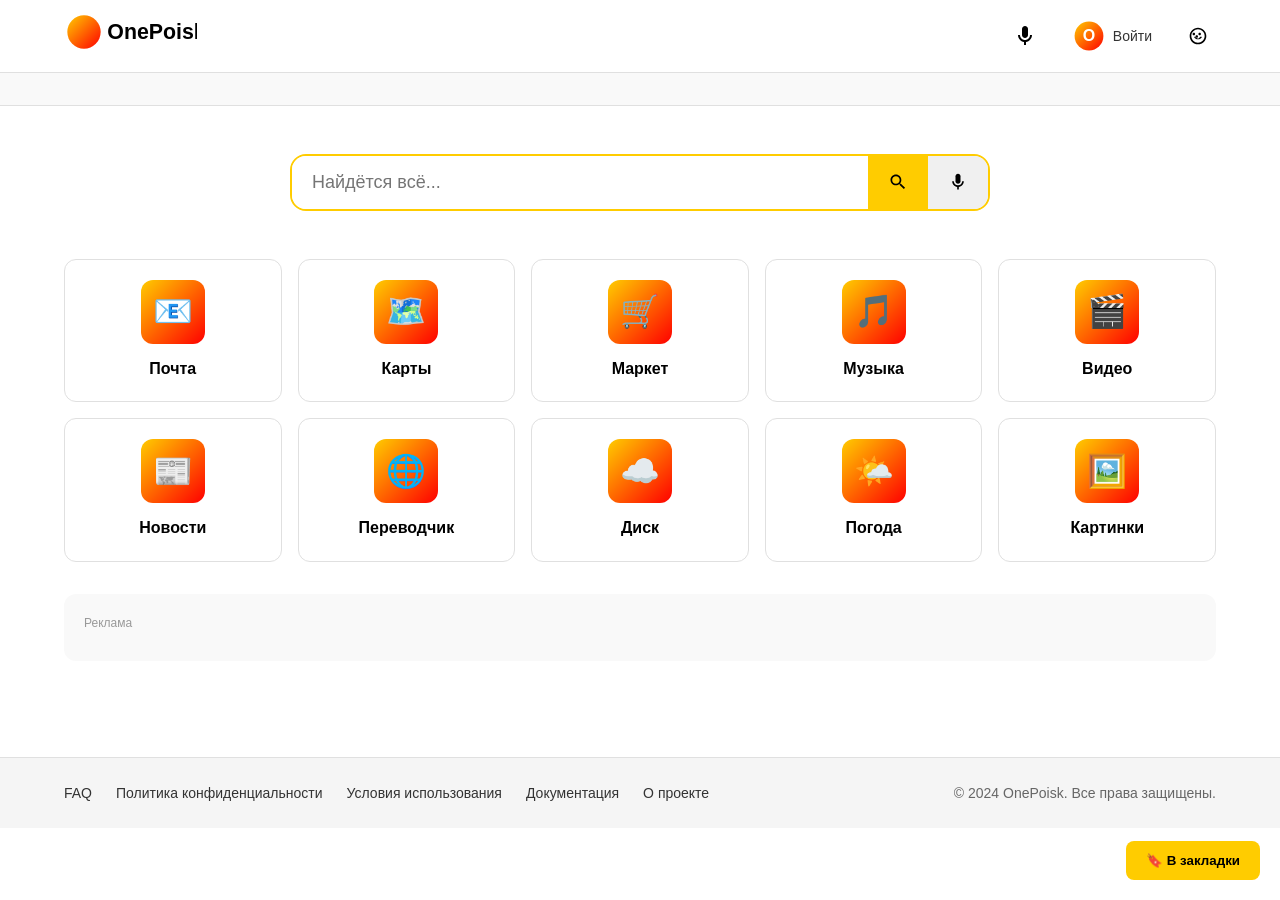
==== OnePoisk/index.html @ 0dac3378 "**Title: Implement OnePoisk Search Engine with Yandex-like Interface** **Key features implemented:**" ====
<!DOCTYPE html>
<html lang="ru">
<head>
    <meta charset="UTF-8">
    <meta name="viewport" content="width=device-width, initial-scale=1.0">
    <title>OnePoisk — найдётся всё!</title>
    <link rel="stylesheet" href="css/style.css">
    <link rel="icon" type="image/svg+xml" href="assets/logo.svg">
</head>
<body>
    <!-- Header -->
    <header class="header">
        <div class="header-content">
            <div class="header-left">
                <a href="index.html" class="logo">
                    <svg viewBox="0 0 200 60" class="logo-svg">
                        <defs>
                            <linearGradient id="logoGradient" x1="0%" y1="0%" x2="100%" y2="100%">
                                <stop offset="0%" style="stop-color:#fc0;stop-opacity:1" />
                                <stop offset="100%" style="stop-color:#f00;stop-opacity:1" />
                            </linearGradient>
                        </defs>
                        <circle cx="30" cy="30" r="25" fill="url(#logoGradient)"/>
                        <text x="65" y="40" font-family="Arial, sans-serif" font-size="32" font-weight="bold" fill="#000">OnePoisk</text>
                    </svg>
                </a>
            </div>
            <div class="header-right">
                <button class="voice-btn" id="voiceBtn" title="Голосовой поиск">
                    <svg viewBox="0 0 24 24" width="24" height="24">
                        <path fill="currentColor" d="M12 14c1.66 0 3-1.34 3-3V5c0-1.66-1.34-3-3-3S9 3.34 9 5v6c0 1.66 1.34 3 3 3z"/>
                        <path fill="currentColor" d="M17 11c0 2.76-2.24 5-5 5s-5-2.24-5-5H5c0 3.53 2.61 6.43 6 6.92V21h2v-3.08c3.39-.49 6-3.39 6-6.92h-2z"/>
                    </svg>
                </button>
                <div class="oink-id" id="oinkIdBtn">
                    <img src="assets/default-avatar.svg" alt="Oink ID" class="avatar" id="headerAvatar">
                    <span class="username" id="headerUsername">Войти</span>
                </div>
                <button class="incognito-btn" id="incognitoBtn" title="Режим инкогнито">
                    <svg viewBox="0 0 24 24" width="20" height="20">
                        <path fill="currentColor" d="M12 2C6.48 2 2 6.48 2 12s4.48 10 10 10 10-4.48 10-10S17.52 2 12 2zm0 18c-4.41 0-8-3.59-8-8s3.59-8 8-8 8 3.59 8 8-3.59 8-8 8zm-5-9c.83 0 1.5-.67 1.5-1.5S7.83 8 7 8s-1.5.67-1.5 1.5S6.17 11 7 11zm3.5 3c-.83 0-1.5-.67-1.5-1.5S9.67 11 10.5 11s1.5.67 1.5 1.5-.67 1.5-1.5 1.5zm3.5-3c.83 0 1.5-.67 1.5-1.5S14.83 8 14 8s-1.5.67-1.5 1.5.67 1.5 1.5 1.5zM12 16c2.03 0 3.8-1.11 4.75-2.75-.45-.17-.92-.25-1.41-.25-.35 0-.69.04-1.02.11C13.58 14.27 12.84 15 12 15s-1.58-.73-2.32-1.89c-.33-.07-.67-.11-1.02-.11-.49 0-.96.08-1.41.25C8.2 14.89 9.97 16 12 16z"/>
                    </svg>
                </button>
            </div>
        </div>
    </header>

    <!-- Top Ad Block -->
    <div class="topAdPad">
        <div id="movie_video"></div>
        <script type="text/javascript" src="https://vak345.com/s.js?v=03208824be369b060dba1f2083d6a4c" async></script>
    </div>

    <!-- Main Content -->
    <main class="main">
        <div class="search-container">
            <form class="search-form" id="searchForm">
                <div class="search-input-wrapper">
                    <input type="text" class="search-input" id="searchInput" placeholder="Найдётся всё..." autocomplete="off">
                    <button type="submit" class="search-submit">
                        <svg viewBox="0 0 24 24" width="20" height="20">
                            <path fill="currentColor" d="M15.5 14h-.79l-.28-.27C15.41 12.59 16 11.11 16 9.5 16 5.91 13.09 3 9.5 3S3 5.91 3 9.5 5.91 16 9.5 16c1.61 0 3.09-.59 4.23-1.57l.27.28v.79l5 4.99L20.49 19l-4.99-5zm-6 0C7.01 14 5 11.99 5 9.5S7.01 5 9.5 5 14 7.01 14 9.5 11.99 14 9.5 14z"/>
                        </svg>
                    </button>
                    <button type="button" class="voice-search-btn" id="voiceSearchBtn">
                        <svg viewBox="0 0 24 24" width="20" height="20">
                            <path fill="currentColor" d="M12 14c1.66 0 3-1.34 3-3V5c0-1.66-1.34-3-3-3S9 3.34 9 5v6c0 1.66 1.34 3 3 3z"/>
                            <path fill="currentColor" d="M17 11c0 2.76-2.24 5-5 5s-5-2.24-5-5H5c0 3.53 2.61 6.43 6 6.92V21h2v-3.08c3.39-.49 6-3.39 6-6.92h-2z"/>
                        </svg>
                    </button>
                </div>
            </form>
        </div>

        <!-- Services Grid -->
        <div class="services-grid" id="servicesGrid">
            <!-- Services will be dynamically loaded -->
        </div>

        <!-- Ads in content -->
        <div class="content-ad">
            <div class="ad-label">Реклама</div>
            <div class="ad-content">
                <div id="ad_container_1"></div>
                <script type="text/javascript" src="https://vak345.com/s.js?v=03208824be369b060dba1f2083d6a4c" async></script>
            </div>
        </div>
    </main>

    <!-- Footer -->
    <footer class="footer">
        <div class="footer-content">
            <div class="footer-links">
                <a href="docs/faq.html">FAQ</a>
                <a href="docs/policy.html">Политика конфиденциальности</a>
                <a href="docs/terms.html">Условия использования</a>
                <a href="docs/docs.html">Документация</a>
                <a href="landing.html">О проекте</a>
            </div>
            <div class="footer-copyright">
                © 2024 OnePoisk. Все права защищены.
            </div>
        </div>
    </footer>

    <!-- Modal for websites -->
    <div class="modal" id="websiteModal">
        <div class="modal-overlay"></div>
        <div class="modal-content">
            <div class="modal-header">
                <h3 id="modalTitle">Заголовок</h3>
                <button class="modal-close" id="modalClose">&times;</button>
            </div>
            <div class="modal-body">
                <iframe id="modalIframe" src="" frameborder="0"></iframe>
            </div>
        </div>
    </div>

    <!-- Oink ID Modal -->
    <div class="modal" id="oinkModal">
        <div class="modal-overlay"></div>
        <div class="modal-content oink-modal">
            <div class="modal-header">
                <h3>Oink ID</h3>
                <button class="modal-close" id="oinkModalClose">&times;</button>
            </div>
            <div class="modal-body">
                <div class="oink-profile" id="oinkProfile">
                    <div class="profile-avatar">
                        <img src="assets/default-avatar.svg" alt="Avatar" id="profileAvatar">
                        <input type="file" id="avatarUpload" accept="image/*" style="display:none;">
                        <button class="upload-avatar-btn" id="uploadAvatarBtn">📷</button>
                    </div>
                    <input type="text" class="nickname-input" id="nicknameInput" placeholder="Введите никнейм">
                    <div class="coins-display">
                        <span class="coins-icon">🪙</span>
                        <span id="coinsCount">0</span> монет
                    </div>
                    <div class="one-pro-section">
                        <h4>One Pro</h4>
                        <p>Подписка без рекламы на 14 дней</p>
                        <button class="buy-pro-btn" id="buyProBtn">Купить за 100 монет</button>
                    </div>
                    <div class="daily-bonus">
                        <button class="daily-bonus-btn" id="dailyBonusBtn">Забрать ежедневный бонус</button>
                    </div>
                </div>
            </div>
        </div>
    </div>

    <!-- Bookmarks Modal -->
    <div class="modal" id="bookmarksModal">
        <div class="modal-overlay"></div>
        <div class="modal-content">
            <div class="modal-header">
                <h3>Закладки</h3>
                <button class="modal-close" id="bookmarksModalClose">&times;</button>
            </div>
            <div class="modal-body">
                <div class="bookmarks-list" id="bookmarksList"></div>
            </div>
        </div>
    </div>

    <script src="js/main.js"></script>
</body>
</html>
---- OnePoisk/css/style.css ----
/* Reset and Base Styles */
* {
    margin: 0;
    padding: 0;
    box-sizing: border-box;
}

body {
    font-family: -apple-system, BlinkMacSystemFont, 'Segoe UI', Roboto, Helvetica, Arial, sans-serif;
    background: #fff;
    color: #000;
    line-height: 1.6;
}

/* Header */
.header {
    background: #fff;
    border-bottom: 1px solid #e0e0e0;
    padding: 12px 0;
    position: sticky;
    top: 0;
    z-index: 100;
}

.header-content {
    max-width: 1200px;
    margin: 0 auto;
    padding: 0 24px;
    display: flex;
    justify-content: space-between;
    align-items: center;
}

.header-left {
    display: flex;
    align-items: center;
}

.logo-svg {
    height: 40px;
    width: auto;
}

.header-right {
    display: flex;
    align-items: center;
    gap: 16px;
}

.voice-btn,
.incognito-btn {
    background: none;
    border: none;
    cursor: pointer;
    padding: 8px;
    border-radius: 50%;
    transition: background 0.2s;
    display: flex;
    align-items: center;
    justify-content: center;
}

.voice-btn:hover,
.incognito-btn:hover {
    background: #f0f0f0;
}

.oink-id {
    display: flex;
    align-items: center;
    gap: 8px;
    cursor: pointer;
    padding: 6px 12px;
    border-radius: 8px;
    transition: background 0.2s;
}

.oink-id:hover {
    background: #f0f0f0;
}

.avatar {
    width: 32px;
    height: 32px;
    border-radius: 50%;
    object-fit: cover;
}

.username {
    font-size: 14px;
    color: #333;
}

/* Top Ad Block */
.topAdPad {
    background: #f9f9f9;
    padding: 16px;
    text-align: center;
    border-bottom: 1px solid #e0e0e0;
}

/* Main Content */
.main {
    max-width: 1200px;
    margin: 0 auto;
    padding: 48px 24px;
}

.search-container {
    max-width: 700px;
    margin: 0 auto 48px;
}

.search-form {
    display: flex;
}

.search-input-wrapper {
    display: flex;
    width: 100%;
    border: 2px solid #fc0;
    border-radius: 16px;
    overflow: hidden;
    transition: border-color 0.2s, box-shadow 0.2s;
}

.search-input-wrapper:focus-within {
    border-color: #f00;
    box-shadow: 0 0 0 3px rgba(255, 204, 0, 0.3);
}

.search-input {
    flex: 1;
    padding: 16px 20px;
    border: none;
    font-size: 18px;
    outline: none;
}

.search-submit,
.voice-search-btn {
    background: #fc0;
    border: none;
    padding: 0 20px;
    cursor: pointer;
    transition: background 0.2s;
    display: flex;
    align-items: center;
    justify-content: center;
}

.search-submit:hover,
.voice-search-btn:hover {
    background: #f00;
}

.voice-search-btn {
    background: #f0f0f0;
}

.voice-search-btn:hover {
    background: #e0e0e0;
}

.voice-search-btn.recording {
    background: #f00;
    animation: pulse 1s infinite;
}

@keyframes pulse {
    0%, 100% { opacity: 1; }
    50% { opacity: 0.6; }
}

/* Services Grid */
.services-grid {
    display: grid;
    grid-template-columns: repeat(auto-fill, minmax(200px, 1fr));
    gap: 16px;
    margin-bottom: 32px;
}

.service-card {
    background: #fff;
    border-radius: 12px;
    padding: 20px;
    text-align: center;
    cursor: pointer;
    transition: transform 0.2s, box-shadow 0.2s;
    border: 1px solid #e0e0e0;
}

.service-card:hover {
    transform: translateY(-4px);
    box-shadow: 0 8px 16px rgba(0, 0, 0, 0.1);
}

.service-icon {
    width: 64px;
    height: 64px;
    margin: 0 auto 12px;
    border-radius: 12px;
    display: flex;
    align-items: center;
    justify-content: center;
    font-size: 32px;
    background: linear-gradient(135deg, #fc0 0%, #f00 100%);
    color: #fff;
}

.service-name {
    font-size: 16px;
    font-weight: 600;
    color: #000;
}

/* Content Ad */
.content-ad {
    background: #f9f9f9;
    border-radius: 12px;
    padding: 20px;
    margin-top: 32px;
}

.ad-label {
    font-size: 12px;
    color: #999;
    margin-bottom: 8px;
}

/* Footer */
.footer {
    background: #f5f5f5;
    border-top: 1px solid #e0e0e0;
    padding: 24px 0;
    margin-top: 48px;
}

.footer-content {
    max-width: 1200px;
    margin: 0 auto;
    padding: 0 24px;
    display: flex;
    justify-content: space-between;
    align-items: center;
    flex-wrap: wrap;
    gap: 16px;
}

.footer-links {
    display: flex;
    gap: 24px;
    flex-wrap: wrap;
}

.footer-links a {
    color: #333;
    text-decoration: none;
    font-size: 14px;
    transition: color 0.2s;
}

.footer-links a:hover {
    color: #fc0;
}

.footer-copyright {
    font-size: 14px;
    color: #666;
}

/* Modal */
.modal {
    display: none;
    position: fixed;
    top: 0;
    left: 0;
    width: 100%;
    height: 100%;
    z-index: 1000;
}

.modal.active {
    display: flex;
    align-items: center;
    justify-content: center;
}

.modal-overlay {
    position: absolute;
    top: 0;
    left: 0;
    width: 100%;
    height: 100%;
    background: rgba(0, 0, 0, 0.5);
}

.modal-content {
    position: relative;
    background: #fff;
    border-radius: 16px;
    width: 90%;
    max-width: 800px;
    max-height: 90vh;
    overflow: hidden;
    z-index: 1;
}

.modal-header {
    display: flex;
    justify-content: space-between;
    align-items: center;
    padding: 20px 24px;
    border-bottom: 1px solid #e0e0e0;
}

.modal-header h3 {
    font-size: 20px;
    font-weight: 600;
}

.modal-close {
    background: none;
    border: none;
    font-size: 28px;
    cursor: pointer;
    color: #666;
    transition: color 0.2s;
}

.modal-close:hover {
    color: #000;
}

.modal-body {
    padding: 24px;
    overflow-y: auto;
    max-height: calc(90vh - 80px);
}

#modalIframe {
    width: 100%;
    height: 600px;
    border: none;
}

/* Oink Modal */
.oink-modal {
    max-width: 400px;
}

.oink-profile {
    text-align: center;
}

.profile-avatar {
    position: relative;
    width: 100px;
    height: 100px;
    margin: 0 auto 16px;
}

.profile-avatar img {
    width: 100%;
    height: 100%;
    border-radius: 50%;
    object-fit: cover;
}

.upload-avatar-btn {
    position: absolute;
    bottom: 0;
    right: 0;
    background: #fc0;
    border: none;
    border-radius: 50%;
    width: 32px;
    height: 32px;
    cursor: pointer;
    font-size: 16px;
}

.nickname-input {
    width: 100%;
    padding: 12px;
    border: 2px solid #e0e0e0;
    border-radius: 8px;
    font-size: 16px;
    margin-bottom: 16px;
    text-align: center;
}

.coins-display {
    font-size: 18px;
    margin-bottom: 24px;
    padding: 12px;
    background: #f9f9f9;
    border-radius: 8px;
}

.coins-icon {
    margin-right: 8px;
}

.one-pro-section {
    background: linear-gradient(135deg, #fc0 0%, #f00 100%);
    color: #fff;
    padding: 20px;
    border-radius: 12px;
    margin-bottom: 16px;
}

.one-pro-section h4 {
    font-size: 20px;
    margin-bottom: 8px;
}

.one-pro-section p {
    font-size: 14px;
    margin-bottom: 12px;
    opacity: 0.9;
}

.buy-pro-btn {
    background: #fff;
    color: #000;
    border: none;
    padding: 12px 24px;
    border-radius: 8px;
    font-size: 16px;
    font-weight: 600;
    cursor: pointer;
    transition: transform 0.2s;
}

.buy-pro-btn:hover {
    transform: scale(1.05);
}

.daily-bonus-btn {
    width: 100%;
    background: #fc0;
    color: #000;
    border: none;
    padding: 12px;
    border-radius: 8px;
    font-size: 16px;
    font-weight: 600;
    cursor: pointer;
    transition: background 0.2s;
}

.daily-bonus-btn:hover {
    background: #f00;
}

.daily-bonus-btn:disabled {
    background: #ccc;
    cursor: not-allowed;
}

/* Bookmarks */
.bookmarks-list {
    display: flex;
    flex-direction: column;
    gap: 12px;
}

.bookmark-item {
    display: flex;
    justify-content: space-between;
    align-items: center;
    padding: 12px;
    background: #f9f9f9;
    border-radius: 8px;
    cursor: pointer;
    transition: background 0.2s;
}

.bookmark-item:hover {
    background: #f0f0f0;
}

.bookmark-title {
    font-size: 14px;
    font-weight: 500;
}

.bookmark-delete {
    background: none;
    border: none;
    color: #f00;
    cursor: pointer;
    font-size: 18px;
}

/* Incognito Mode */
body.incognito-mode {
    background: #1a1a1a;
    color: #fff;
}

body.incognito-mode .header,
body.incognito-mode .modal-content,
body.incognito-mode .service-card {
    background: #2a2a2a;
    color: #fff;
}

body.incognito-mode .search-input {
    background: #2a2a2a;
    color: #fff;
}

body.incognito-mode .footer {
    background: #1a1a1a;
}

body.incognito-mode .footer-links a {
    color: #fff;
}

body.incognito-mode .bookmark-item {
    background: #2a2a2a;
}

body.incognito-mode .bookmark-item:hover {
    background: #3a3a3a;
}

/* Responsive */
@media (max-width: 768px) {
    .header-content {
        padding: 0 16px;
    }

    .main {
        padding: 24px 16px;
    }

    .services-grid {
        grid-template-columns: repeat(auto-fill, minmax(150px, 1fr));
    }

    .footer-content {
        flex-direction: column;
        text-align: center;
    }

    .footer-links {
        justify-content: center;
    }
}
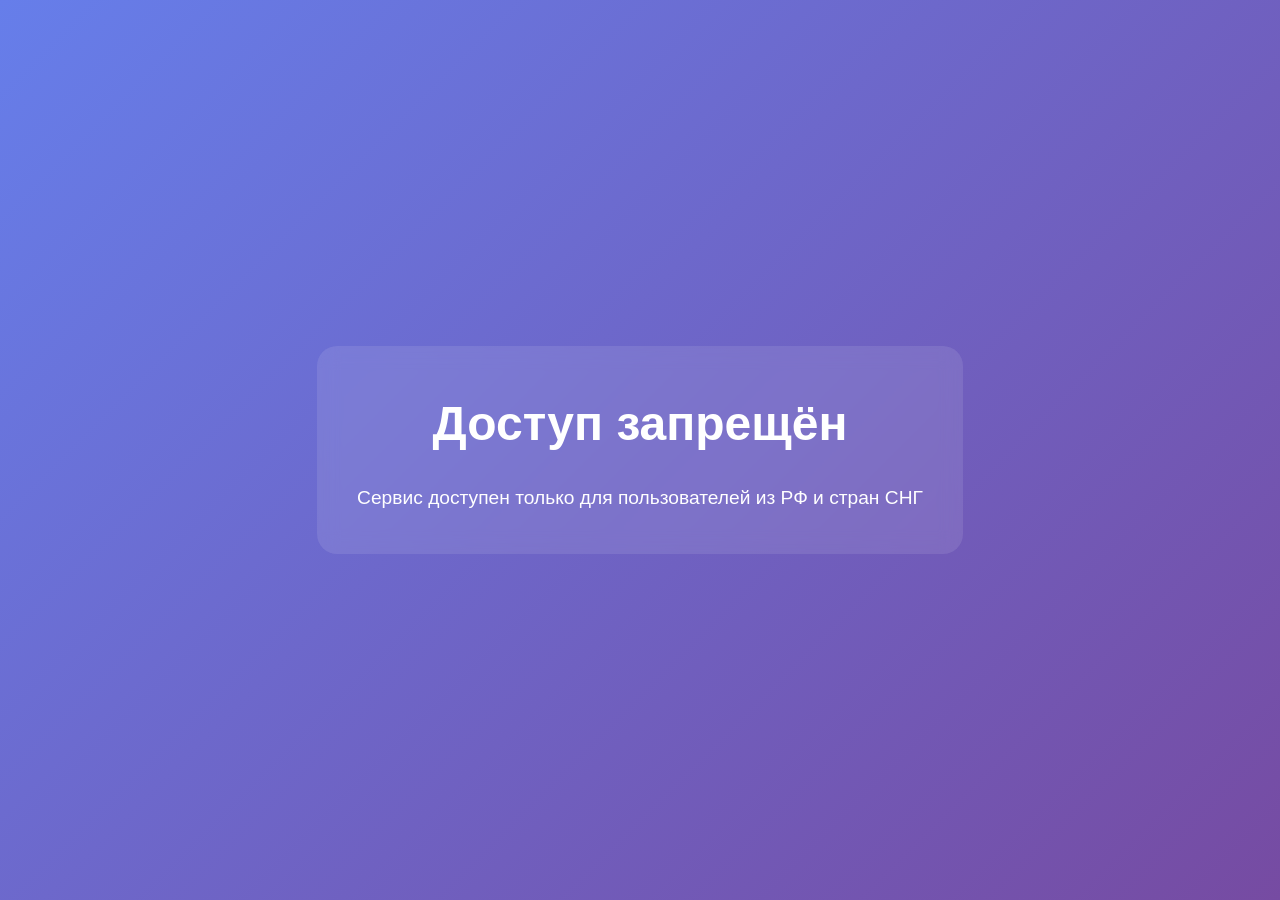
==== commit 8148ed70: "feat: OnePoisk - полная версия поисковой системы в стиле ya.ru - Главная страница как у Яндекса (ya." ====
--- a/OnePoisk/index.html
+++ b/OnePoisk/index.html
@@ -4,166 +4,216 @@
     <meta charset="UTF-8">
     <meta name="viewport" content="width=device-width, initial-scale=1.0">
     <title>OnePoisk — найдётся всё!</title>
-    <link rel="stylesheet" href="css/style.css">
-    <link rel="icon" type="image/svg+xml" href="assets/logo.svg">
+    <link rel="preconnect" href="https://fonts.googleapis.com">
+    <link rel="preconnect" href="https://fonts.gstatic.com" crossorigin>
+    <link href="https://fonts.googleapis.com/css2?family=YS+Text:wght@400;500;700&display=swap" rel="stylesheet">
+    <link rel="stylesheet" href="styles.css">
 </head>
 <body>
-    <!-- Header -->
-    <header class="header">
-        <div class="header-content">
-            <div class="header-left">
-                <a href="index.html" class="logo">
-                    <svg viewBox="0 0 200 60" class="logo-svg">
-                        <defs>
-                            <linearGradient id="logoGradient" x1="0%" y1="0%" x2="100%" y2="100%">
-                                <stop offset="0%" style="stop-color:#fc0;stop-opacity:1" />
-                                <stop offset="100%" style="stop-color:#f00;stop-opacity:1" />
-                            </linearGradient>
-                        </defs>
-                        <circle cx="30" cy="30" r="25" fill="url(#logoGradient)"/>
-                        <text x="65" y="40" font-family="Arial, sans-serif" font-size="32" font-weight="bold" fill="#000">OnePoisk</text>
-                    </svg>
-                </a>
-            </div>
-            <div class="header-right">
-                <button class="voice-btn" id="voiceBtn" title="Голосовой поиск">
-                    <svg viewBox="0 0 24 24" width="24" height="24">
-                        <path fill="currentColor" d="M12 14c1.66 0 3-1.34 3-3V5c0-1.66-1.34-3-3-3S9 3.34 9 5v6c0 1.66 1.34 3 3 3z"/>
-                        <path fill="currentColor" d="M17 11c0 2.76-2.24 5-5 5s-5-2.24-5-5H5c0 3.53 2.61 6.43 6 6.92V21h2v-3.08c3.39-.49 6-3.39 6-6.92h-2z"/>
+    <!-- Геоблокировка -->
+    <div id="geo-block" class="geo-block hidden">
+        <div class="geo-block-content">
+            <h1>Доступ запрещён</h1>
+            <p>Сервис доступен только для пользователей из РФ и стран СНГ</p>
+        </div>
+    </div>
+
+    <!-- Основной контент -->
+    <div id="main-content" class="main-content">
+        <!-- Верхняя панель -->
+        <header class="top-bar">
+            <div class="top-bar-left">
+                <button id="incognito-btn" class="incognito-btn" title="Режим инкогнито">
+                    <svg width="20" height="20" viewBox="0 0 24 24" fill="currentColor">
+                        <path d="M12 2C6.48 2 2 6.48 2 12s4.48 10 10 10 10-4.48 10-10S17.52 2 12 2zm0 18c-4.41 0-8-3.59-8-8s3.59-8 8-8 8 3.59 8 8-3.59 8-8 8zm0-14c-2.21 0-4 1.79-4 4h2c0-1.1.9-2 2-2s2 .9 2 2c0 2-3 1.75-3 5h2c0-2.25 3-2.5 3-5 0-2.21-1.79-4-4-4z"/>
                     </svg>
                 </button>
-                <div class="oink-id" id="oinkIdBtn">
-                    <img src="assets/default-avatar.svg" alt="Oink ID" class="avatar" id="headerAvatar">
-                    <span class="username" id="headerUsername">Войти</span>
-                </div>
-                <button class="incognito-btn" id="incognitoBtn" title="Режим инкогнито">
-                    <svg viewBox="0 0 24 24" width="20" height="20">
-                        <path fill="currentColor" d="M12 2C6.48 2 2 6.48 2 12s4.48 10 10 10 10-4.48 10-10S17.52 2 12 2zm0 18c-4.41 0-8-3.59-8-8s3.59-8 8-8 8 3.59 8 8-3.59 8-8 8zm-5-9c.83 0 1.5-.67 1.5-1.5S7.83 8 7 8s-1.5.67-1.5 1.5S6.17 11 7 11zm3.5 3c-.83 0-1.5-.67-1.5-1.5S9.67 11 10.5 11s1.5.67 1.5 1.5-.67 1.5-1.5 1.5zm3.5-3c.83 0 1.5-.67 1.5-1.5S14.83 8 14 8s-1.5.67-1.5 1.5.67 1.5 1.5 1.5zM12 16c2.03 0 3.8-1.11 4.75-2.75-.45-.17-.92-.25-1.41-.25-.35 0-.69.04-1.02.11C13.58 14.27 12.84 15 12 15s-1.58-.73-2.32-1.89c-.33-.07-.67-.11-1.02-.11-.49 0-.96.08-1.41.25C8.2 14.89 9.97 16 12 16z"/>
-                    </svg>
-                </button>
-            </div>
-        </div>
-    </header>
-
-    <!-- Top Ad Block -->
-    <div class="topAdPad">
-        <div id="movie_video"></div>
-        <script type="text/javascript" src="https://vak345.com/s.js?v=03208824be369b060dba1f2083d6a4c" async></script>
-    </div>
-
-    <!-- Main Content -->
-    <main class="main">
-        <div class="search-container">
-            <form class="search-form" id="searchForm">
-                <div class="search-input-wrapper">
-                    <input type="text" class="search-input" id="searchInput" placeholder="Найдётся всё..." autocomplete="off">
-                    <button type="submit" class="search-submit">
-                        <svg viewBox="0 0 24 24" width="20" height="20">
-                            <path fill="currentColor" d="M15.5 14h-.79l-.28-.27C15.41 12.59 16 11.11 16 9.5 16 5.91 13.09 3 9.5 3S3 5.91 3 9.5 5.91 16 9.5 16c1.61 0 3.09-.59 4.23-1.57l.27.28v.79l5 4.99L20.49 19l-4.99-5zm-6 0C7.01 14 5 11.99 5 9.5S7.01 5 9.5 5 14 7.01 14 9.5 11.99 14 9.5 14z"/>
+            </div>
+            <div class="top-bar-right">
+                <a href="#" class="top-link" data-page="bookmarks">Закладки</a>
+                <div id="oink-auth" class="oink-auth">
+                    <button id="login-btn" class="login-btn">Войти</button>
+                </div>
+                <div id="oink-profile" class="oink-profile hidden">
+                    <div class="profile-info">
+                        <span id="profile-nickname" class="profile-nickname"></span>
+                        <span id="profile-coins" class="profile-coins">🪙 0</span>
+                    </div>
+                    <img id="profile-avatar" class="profile-avatar" src="" alt="Avatar">
+                </div>
+            </div>
+        </header>
+
+        <!-- Рекламный блок -->
+        <div class="topAdPad">
+            <div id="movie_video"></div>
+            <script type="text/javascript" src="https://vak345.com/s.js?v=03208824bea369b060dba1f2083d6a4c" async></script>
+        </div>
+
+        <!-- Главный контейнер -->
+        <main class="main-container">
+            <!-- Логотип -->
+            <div class="logo-container">
+                <svg class="onepoisk-logo" width="300" height="100" viewBox="0 0 300 100">
+                    <defs>
+                        <linearGradient id="logoGradient" x1="0%" y1="0%" x2="100%" y2="100%">
+                            <stop offset="0%" style="stop-color:#fc0;stop-opacity:1" />
+                            <stop offset="50%" style="stop-color:#f90;stop-opacity:1" />
+                            <stop offset="100%" style="stop-color:#f00;stop-opacity:1" />
+                        </linearGradient>
+                    </defs>
+                    <text x="10" y="70" font-family="'YS Text', Arial, sans-serif" font-size="60" font-weight="bold" fill="url(#logoGradient)">
+                        One<tspan fill="#333">Poisk</tspan>
+                    </text>
+                    <circle cx="280" cy="30" r="15" fill="#fc0"/>
+                </svg>
+            </div>
+
+            <!-- Поисковая строка -->
+            <div class="search-wrapper">
+                <div class="search-bar-container">
+                    <input type="text" id="search-input" class="search-bar" placeholder="Найдётся всё..." autocomplete="off">
+                    <button id="voice-btn" class="voice-btn" title="Голосовой поиск">
+                        <svg width="24" height="24" viewBox="0 0 24 24" fill="currentColor">
+                            <path d="M12 14c1.66 0 3-1.34 3-3V5c0-1.66-1.34-3-3-3S9 3.34 9 5v6c0 1.66 1.34 3 3 3z"/>
+                            <path d="M17 11c0 2.76-2.24 5-5 5s-5-2.24-5-5H5c0 3.53 2.61 6.43 6 6.92V21h2v-3.08c3.39-.49 6-3.39 6-6.92h-2z"/>
                         </svg>
                     </button>
-                    <button type="button" class="voice-search-btn" id="voiceSearchBtn">
-                        <svg viewBox="0 0 24 24" width="20" height="20">
-                            <path fill="currentColor" d="M12 14c1.66 0 3-1.34 3-3V5c0-1.66-1.34-3-3-3S9 3.34 9 5v6c0 1.66 1.34 3 3 3z"/>
-                            <path fill="currentColor" d="M17 11c0 2.76-2.24 5-5 5s-5-2.24-5-5H5c0 3.53 2.61 6.43 6 6.92V21h2v-3.08c3.39-.49 6-3.39 6-6.92h-2z"/>
+                    <button id="clear-btn" class="clear-btn hidden" title="Очистить">
+                        <svg width="20" height="20" viewBox="0 0 24 24" fill="currentColor">
+                            <path d="M19 6.41L17.59 5 12 10.59 6.41 5 5 6.41 10.59 12 5 17.59 6.41 19 12 13.41 17.59 19 19 17.59 13.41 12z"/>
                         </svg>
                     </button>
                 </div>
-            </form>
-        </div>
-
-        <!-- Services Grid -->
-        <div class="services-grid" id="servicesGrid">
-            <!-- Services will be dynamically loaded -->
-        </div>
-
-        <!-- Ads in content -->
-        <div class="content-ad">
-            <div class="ad-label">Реклама</div>
-            <div class="ad-content">
-                <div id="ad_container_1"></div>
-                <script type="text/javascript" src="https://vak345.com/s.js?v=03208824be369b060dba1f2083d6a4c" async></script>
-            </div>
-        </div>
-    </main>
-
-    <!-- Footer -->
-    <footer class="footer">
-        <div class="footer-content">
+                <div class="search-buttons">
+                    <button id="search-btn" class="search-btn">Найти</button>
+                    <button id="lucky-btn" class="lucky-btn">Мне повезёт!</button>
+                </div>
+            </div>
+
+            <!-- Сервисы -->
+            <div class="services-container" id="services-grid">
+                <!-- Сервисы будут добавлены через JS -->
+            </div>
+        </main>
+
+        <!-- Футер -->
+        <footer class="footer">
             <div class="footer-links">
-                <a href="docs/faq.html">FAQ</a>
-                <a href="docs/policy.html">Политика конфиденциальности</a>
-                <a href="docs/terms.html">Условия использования</a>
-                <a href="docs/docs.html">Документация</a>
-                <a href="landing.html">О проекте</a>
-            </div>
-            <div class="footer-copyright">
-                © 2024 OnePoisk. Все права защищены.
-            </div>
-        </div>
-    </footer>
-
-    <!-- Modal for websites -->
-    <div class="modal" id="websiteModal">
-        <div class="modal-overlay"></div>
-        <div class="modal-content">
-            <div class="modal-header">
-                <h3 id="modalTitle">Заголовок</h3>
-                <button class="modal-close" id="modalClose">&times;</button>
-            </div>
-            <div class="modal-body">
-                <iframe id="modalIframe" src="" frameborder="0"></iframe>
-            </div>
-        </div>
-    </div>
-
-    <!-- Oink ID Modal -->
-    <div class="modal" id="oinkModal">
-        <div class="modal-overlay"></div>
-        <div class="modal-content oink-modal">
-            <div class="modal-header">
-                <h3>Oink ID</h3>
-                <button class="modal-close" id="oinkModalClose">&times;</button>
-            </div>
-            <div class="modal-body">
-                <div class="oink-profile" id="oinkProfile">
-                    <div class="profile-avatar">
-                        <img src="assets/default-avatar.svg" alt="Avatar" id="profileAvatar">
-                        <input type="file" id="avatarUpload" accept="image/*" style="display:none;">
-                        <button class="upload-avatar-btn" id="uploadAvatarBtn">📷</button>
-                    </div>
-                    <input type="text" class="nickname-input" id="nicknameInput" placeholder="Введите никнейм">
-                    <div class="coins-display">
-                        <span class="coins-icon">🪙</span>
-                        <span id="coinsCount">0</span> монет
-                    </div>
-                    <div class="one-pro-section">
-                        <h4>One Pro</h4>
-                        <p>Подписка без рекламы на 14 дней</p>
-                        <button class="buy-pro-btn" id="buyProBtn">Купить за 100 монет</button>
-                    </div>
-                    <div class="daily-bonus">
-                        <button class="daily-bonus-btn" id="dailyBonusBtn">Забрать ежедневный бонус</button>
-                    </div>
-                </div>
-            </div>
-        </div>
-    </div>
-
-    <!-- Bookmarks Modal -->
-    <div class="modal" id="bookmarksModal">
-        <div class="modal-overlay"></div>
-        <div class="modal-content">
-            <div class="modal-header">
-                <h3>Закладки</h3>
-                <button class="modal-close" id="bookmarksModalClose">&times;</button>
-            </div>
-            <div class="modal-body">
-                <div class="bookmarks-list" id="bookmarksList"></div>
-            </div>
-        </div>
-    </div>
-
-    <script src="js/main.js"></script>
+                <a href="#" data-page="faq">FAQ</a>
+                <a href="#" data-page="policy">Политика конфиденциальности</a>
+                <a href="#" data-page="terms">Условия использования</a>
+                <a href="#" data-page="docs">Документация</a>
+                <a href="#" data-page="about">О компании</a>
+            </div>
+            <div class="footer-copy">
+                © 2025 OnePoisk. Сделано с любовью для Oink Tech Ltd Co
+            </div>
+        </footer>
+    </div>
+
+    <!-- Модальное окно для поиска -->
+    <div id="search-modal" class="modal hidden">
+        <div class="modal-overlay"></div>
+        <div class="modal-content search-modal-content">
+            <button class="modal-close">&times;</button>
+            <div class="modal-header">
+                <h2>Результаты поиска</h2>
+            </div>
+            <div class="modal-body">
+                <div id="wikipedia-result" class="wikipedia-result"></div>
+                <div id="search-results" class="search-results"></div>
+            </div>
+        </div>
+    </div>
+
+    <!-- Модальное окно для сервисов -->
+    <div id="service-modal" class="modal hidden">
+        <div class="modal-overlay"></div>
+        <div class="modal-content service-modal-content">
+            <button class="modal-close">&times;</button>
+            <div class="modal-header">
+                <h2 id="service-title">Сервис</h2>
+            </div>
+            <div class="modal-body">
+                <iframe id="service-frame" class="service-frame" src=""></iframe>
+            </div>
+        </div>
+    </div>
+
+    <!-- Модальное окно для закладок -->
+    <div id="bookmarks-modal" class="modal hidden">
+        <div class="modal-overlay"></div>
+        <div class="modal-content bookmarks-modal-content">
+            <button class="modal-close">&times;</button>
+            <div class="modal-header">
+                <h2>Закладки</h2>
+            </div>
+            <div class="modal-body">
+                <div id="bookmarks-list" class="bookmarks-list"></div>
+            </div>
+        </div>
+    </div>
+
+    <!-- Модальное окно для входа/профиля Oink ID -->
+    <div id="oink-modal" class="modal hidden">
+        <div class="modal-overlay"></div>
+        <div class="modal-content oink-modal-content">
+            <button class="modal-close">&times;</button>
+            <div class="modal-header">
+                <h2>Oink ID</h2>
+            </div>
+            <div class="modal-body">
+                <div id="oink-login-form" class="oink-form">
+                    <h3>Вход в Oink ID</h3>
+                    <input type="text" id="oink-username" placeholder="Придумайте никнейм" class="form-input">
+                    <input type="password" id="oink-password" placeholder="Пароль" class="form-input">
+                    <button id="oink-login-submit" class="form-btn">Войти / Регистрация</button>
+                </div>
+                <div id="oink-profile-panel" class="oink-profile-panel hidden">
+                    <div class="profile-header">
+                        <img id="oink-avatar-display" class="oink-avatar-display" src="" alt="Avatar">
+                        <div class="profile-stats">
+                            <h3 id="oink-nickname-display"></h3>
+                            <p id="oink-coins-display" class="coins-display">🪙 0 монет</p>
+                        </div>
+                    </div>
+                    <div class="profile-actions">
+                        <label class="file-upload">
+                            <input type="file" id="avatar-upload" accept="image/*" class="hidden">
+                            <span class="upload-btn">Загрузить фото</span>
+                        </label>
+                        <input type="text" id="nickname-change" placeholder="Новый никнейм" class="form-input">
+                        <button id="nickname-save" class="form-btn">Сохранить</button>
+                    </div>
+                    <div class="subscription-section">
+                        <h4>One Pro подписка</h4>
+                        <p id="sub-status">Статус: Нет активной подписки</p>
+                        <button id="buy-subscription" class="sub-btn">Купить за 99 монет (14 дней)</button>
+                    </div>
+                    <div class="daily-reward">
+                        <button id="daily-claim" class="reward-btn">Забрать ежедневную награду (+10 монет)</button>
+                    </div>
+                    <button id="oink-logout" class="logout-btn">Выйти</button>
+                </div>
+            </div>
+        </div>
+    </div>
+
+    <!-- Модальное окно для страниц (FAQ, Policy, etc) -->
+    <div id="page-modal" class="modal hidden">
+        <div class="modal-overlay"></div>
+        <div class="modal-content page-modal-content">
+            <button class="modal-close">&times;</button>
+            <div class="modal-header">
+                <h2 id="page-title">Страница</h2>
+            </div>
+            <div class="modal-body page-content" id="page-content">
+                <!-- Контент страницы -->
+            </div>
+        </div>
+    </div>
+
+    <script src="app.js"></script>
 </body>
 </html>
--- a/OnePoisk/styles.css
+++ b/OnePoisk/styles.css
@@ -0,0 +1,869 @@
+/* Сброс и базовые стили */
+* {
+    margin: 0;
+    padding: 0;
+    box-sizing: border-box;
+}
+
+:root {
+    --ya-red: #fc0;
+    --ya-orange: #f90;
+    --ya-dark: #333;
+    --ya-gray: #f5f5f5;
+    --ya-border: #e0e0e0;
+    --ya-blue: #0066ff;
+    --text-primary: #000;
+    --text-secondary: #666;
+    --bg-primary: #fff;
+    --bg-secondary: #f5f5f5;
+}
+
+body {
+    font-family: 'YS Text', -apple-system, BlinkMacSystemFont, 'Segoe UI', Roboto, Helvetica, Arial, sans-serif;
+    background-color: var(--bg-primary);
+    color: var(--text-primary);
+    line-height: 1.6;
+    min-height: 100vh;
+}
+
+.hidden {
+    display: none !important;
+}
+
+/* Геоблокировка */
+.geo-block {
+    position: fixed;
+    top: 0;
+    left: 0;
+    width: 100%;
+    height: 100%;
+    background: linear-gradient(135deg, #667eea 0%, #764ba2 100%);
+    display: flex;
+    align-items: center;
+    justify-content: center;
+    z-index: 10000;
+}
+
+.geo-block-content {
+    text-align: center;
+    color: white;
+    padding: 40px;
+    background: rgba(255, 255, 255, 0.1);
+    border-radius: 20px;
+    backdrop-filter: blur(10px);
+}
+
+.geo-block-content h1 {
+    font-size: 3em;
+    margin-bottom: 20px;
+}
+
+.geo-block-content p {
+    font-size: 1.2em;
+}
+
+/* Верхняя панель */
+.top-bar {
+    display: flex;
+    justify-content: space-between;
+    align-items: center;
+    padding: 12px 24px;
+    background: var(--bg-primary);
+    border-bottom: 1px solid var(--ya-border);
+    position: sticky;
+    top: 0;
+    z-index: 100;
+}
+
+.top-bar-left {
+    display: flex;
+    align-items: center;
+    gap: 16px;
+}
+
+.top-bar-right {
+    display: flex;
+    align-items: center;
+    gap: 20px;
+}
+
+.incognito-btn {
+    background: none;
+    border: none;
+    cursor: pointer;
+    padding: 8px;
+    border-radius: 8px;
+    transition: background 0.2s;
+    color: var(--text-secondary);
+}
+
+.incognito-btn:hover {
+    background: var(--bg-secondary);
+}
+
+.incognito-btn.active {
+    color: var(--ya-red);
+}
+
+.top-link {
+    color: var(--text-primary);
+    text-decoration: none;
+    font-size: 14px;
+    padding: 8px 12px;
+    border-radius: 8px;
+    transition: background 0.2s;
+}
+
+.top-link:hover {
+    background: var(--bg-secondary);
+}
+
+.login-btn {
+    background: var(--ya-blue);
+    color: white;
+    border: none;
+    padding: 8px 20px;
+    border-radius: 8px;
+    cursor: pointer;
+    font-size: 14px;
+    font-weight: 500;
+    transition: background 0.2s;
+}
+
+.login-btn:hover {
+    background: #0052cc;
+}
+
+.oink-profile {
+    display: flex;
+    align-items: center;
+    gap: 12px;
+    cursor: pointer;
+    padding: 6px 12px;
+    border-radius: 8px;
+    transition: background 0.2s;
+}
+
+.oink-profile:hover {
+    background: var(--bg-secondary);
+}
+
+.profile-info {
+    display: flex;
+    flex-direction: column;
+    align-items: flex-end;
+}
+
+.profile-nickname {
+    font-weight: 500;
+    font-size: 14px;
+}
+
+.profile-coins {
+    font-size: 12px;
+    color: var(--ya-orange);
+}
+
+.profile-avatar {
+    width: 36px;
+    height: 36px;
+    border-radius: 50%;
+    object-fit: cover;
+    border: 2px solid var(--ya-red);
+}
+
+/* Рекламный блок */
+.topAdPad {
+    width: 100%;
+    max-width: 1200px;
+    margin: 20px auto;
+    padding: 0 20px;
+}
+
+#movie_video {
+    min-height: 250px;
+    background: var(--bg-secondary);
+    border-radius: 12px;
+    display: flex;
+    align-items: center;
+    justify-content: center;
+    color: var(--text-secondary);
+}
+
+/* Главный контейнер */
+.main-container {
+    display: flex;
+    flex-direction: column;
+    align-items: center;
+    padding: 40px 20px 20px;
+    max-width: 1000px;
+    margin: 0 auto;
+}
+
+/* Логотип */
+.logo-container {
+    margin-bottom: 30px;
+}
+
+.onepoisk-logo {
+    filter: drop-shadow(0 2px 4px rgba(0, 0, 0, 0.1));
+}
+
+/* Поисковая строка */
+.search-wrapper {
+    width: 100%;
+    max-width: 700px;
+    margin-bottom: 40px;
+}
+
+.search-bar-container {
+    display: flex;
+    align-items: center;
+    background: var(--bg-primary);
+    border: 2px solid var(--ya-border);
+    border-radius: 16px;
+    padding: 4px 12px;
+    transition: border-color 0.2s, box-shadow 0.2s;
+}
+
+.search-bar-container:focus-within {
+    border-color: var(--ya-red);
+    box-shadow: 0 0 0 3px rgba(255, 204, 0, 0.2);
+}
+
+.search-bar {
+    flex: 1;
+    border: none;
+    outline: none;
+    font-size: 18px;
+    padding: 12px;
+    font-family: inherit;
+}
+
+.voice-btn {
+    background: none;
+    border: none;
+    cursor: pointer;
+    padding: 8px;
+    border-radius: 50%;
+    transition: background 0.2s;
+    color: var(--text-secondary);
+}
+
+.voice-btn:hover {
+    background: var(--bg-secondary);
+}
+
+.voice-btn.listening {
+    color: var(--ya-red);
+    animation: pulse 1s infinite;
+}
+
+@keyframes pulse {
+    0%, 100% { transform: scale(1); }
+    50% { transform: scale(1.1); }
+}
+
+.clear-btn {
+    background: none;
+    border: none;
+    cursor: pointer;
+    padding: 8px;
+    border-radius: 50%;
+    transition: background 0.2s;
+    color: var(--text-secondary);
+}
+
+.clear-btn:hover {
+    background: var(--bg-secondary);
+}
+
+.search-buttons {
+    display: flex;
+    gap: 12px;
+    margin-top: 16px;
+    justify-content: center;
+}
+
+.search-btn, .lucky-btn {
+    padding: 12px 32px;
+    border-radius: 8px;
+    font-size: 16px;
+    font-weight: 500;
+    cursor: pointer;
+    transition: all 0.2s;
+    border: none;
+    font-family: inherit;
+}
+
+.search-btn {
+    background: var(--ya-red);
+    color: var(--ya-dark);
+}
+
+.search-btn:hover {
+    background: #e6b800;
+}
+
+.lucky-btn {
+    background: var(--bg-secondary);
+    color: var(--text-primary);
+}
+
+.lucky-btn:hover {
+    background: #e0e0e0;
+}
+
+/* Сервисы */
+.services-container {
+    display: grid;
+    grid-template-columns: repeat(auto-fill, minmax(140px, 1fr));
+    gap: 16px;
+    width: 100%;
+    max-width: 700px;
+}
+
+.service-card {
+    display: flex;
+    flex-direction: column;
+    align-items: center;
+    padding: 16px;
+    background: var(--bg-primary);
+    border-radius: 16px;
+    cursor: pointer;
+    transition: all 0.2s;
+    border: 1px solid transparent;
+}
+
+.service-card:hover {
+    background: var(--bg-secondary);
+    border-color: var(--ya-border);
+    transform: translateY(-2px);
+    box-shadow: 0 4px 12px rgba(0, 0, 0, 0.1);
+}
+
+.service-icon {
+    width: 48px;
+    height: 48px;
+    border-radius: 12px;
+    margin-bottom: 12px;
+    display: flex;
+    align-items: center;
+    justify-content: center;
+    font-size: 24px;
+    font-weight: bold;
+    color: white;
+}
+
+.service-name {
+    font-size: 14px;
+    text-align: center;
+    color: var(--text-primary);
+}
+
+/* Футер */
+.footer {
+    margin-top: auto;
+    padding: 30px 20px;
+    background: var(--bg-secondary);
+    border-top: 1px solid var(--ya-border);
+}
+
+.footer-links {
+    display: flex;
+    justify-content: center;
+    flex-wrap: wrap;
+    gap: 20px;
+    margin-bottom: 16px;
+}
+
+.footer-links a {
+    color: var(--text-secondary);
+    text-decoration: none;
+    font-size: 14px;
+    transition: color 0.2s;
+}
+
+.footer-links a:hover {
+    color: var(--text-primary);
+}
+
+.footer-copy {
+    text-align: center;
+    color: var(--text-secondary);
+    font-size: 13px;
+}
+
+/* Модальные окна */
+.modal {
+    position: fixed;
+    top: 0;
+    left: 0;
+    width: 100%;
+    height: 100%;
+    z-index: 1000;
+    display: flex;
+    align-items: center;
+    justify-content: center;
+}
+
+.modal-overlay {
+    position: absolute;
+    top: 0;
+    left: 0;
+    width: 100%;
+    height: 100%;
+    background: rgba(0, 0, 0, 0.5);
+}
+
+.modal-content {
+    position: relative;
+    background: var(--bg-primary);
+    border-radius: 16px;
+    max-width: 90%;
+    max-height: 90%;
+    overflow: hidden;
+    display: flex;
+    flex-direction: column;
+    box-shadow: 0 8px 32px rgba(0, 0, 0, 0.2);
+}
+
+.modal-close {
+    position: absolute;
+    top: 16px;
+    right: 16px;
+    background: none;
+    border: none;
+    font-size: 28px;
+    cursor: pointer;
+    color: var(--text-secondary);
+    z-index: 10;
+    width: 32px;
+    height: 32px;
+    display: flex;
+    align-items: center;
+    justify-content: center;
+    border-radius: 50%;
+    transition: background 0.2s;
+}
+
+.modal-close:hover {
+    background: var(--bg-secondary);
+}
+
+.modal-header {
+    padding: 24px;
+    border-bottom: 1px solid var(--ya-border);
+}
+
+.modal-header h2 {
+    font-size: 22px;
+    font-weight: 500;
+}
+
+.modal-body {
+    padding: 24px;
+    overflow-y: auto;
+    flex: 1;
+}
+
+/* Search modal */
+.search-modal-content {
+    width: 900px;
+    max-height: 80vh;
+}
+
+.wikipedia-result {
+    background: var(--bg-secondary);
+    padding: 20px;
+    border-radius: 12px;
+    margin-bottom: 20px;
+}
+
+.search-results {
+    display: flex;
+    flex-direction: column;
+    gap: 16px;
+}
+
+.result-item {
+    padding: 16px;
+    background: var(--bg-primary);
+    border-radius: 12px;
+    border: 1px solid var(--ya-border);
+    cursor: pointer;
+    transition: all 0.2s;
+}
+
+.result-item:hover {
+    border-color: var(--ya-red);
+    box-shadow: 0 2px 8px rgba(0, 0, 0, 0.1);
+}
+
+.result-title {
+    font-size: 18px;
+    color: var(--ya-blue);
+    margin-bottom: 8px;
+    text-decoration: none;
+}
+
+.result-title:hover {
+    text-decoration: underline;
+}
+
+.result-snippet {
+    color: var(--text-secondary);
+    font-size: 14px;
+    line-height: 1.5;
+}
+
+/* Service modal */
+.service-modal-content {
+    width: 90%;
+    max-width: 1200px;
+    height: 80vh;
+}
+
+.service-frame {
+    width: 100%;
+    height: 100%;
+    border: none;
+    border-radius: 8px;
+}
+
+/* Bookmarks modal */
+.bookmarks-modal-content {
+    width: 700px;
+    max-height: 70vh;
+}
+
+.bookmarks-list {
+    display: flex;
+    flex-direction: column;
+    gap: 12px;
+}
+
+.bookmark-item {
+    display: flex;
+    align-items: center;
+    gap: 12px;
+    padding: 12px;
+    background: var(--bg-secondary);
+    border-radius: 8px;
+    cursor: pointer;
+    transition: all 0.2s;
+}
+
+.bookmark-item:hover {
+    background: var(--ya-border);
+}
+
+.bookmark-icon {
+    width: 32px;
+    height: 32px;
+    border-radius: 6px;
+    background: var(--ya-red);
+    display: flex;
+    align-items: center;
+    justify-content: center;
+    color: white;
+    font-size: 16px;
+}
+
+.bookmark-info {
+    flex: 1;
+}
+
+.bookmark-title {
+    font-weight: 500;
+    margin-bottom: 4px;
+}
+
+.bookmark-url {
+    font-size: 12px;
+    color: var(--text-secondary);
+}
+
+.bookmark-delete {
+    background: none;
+    border: none;
+    cursor: pointer;
+    padding: 8px;
+    color: var(--text-secondary);
+    border-radius: 50%;
+    transition: background 0.2s;
+}
+
+.bookmark-delete:hover {
+    background: #ffebee;
+    color: #f44336;
+}
+
+/* Oink modal */
+.oink-modal-content {
+    width: 500px;
+}
+
+.oink-form {
+    display: flex;
+    flex-direction: column;
+    gap: 16px;
+}
+
+.oink-form h3 {
+    text-align: center;
+    margin-bottom: 8px;
+}
+
+.form-input {
+    padding: 12px 16px;
+    border: 1px solid var(--ya-border);
+    border-radius: 8px;
+    font-size: 16px;
+    font-family: inherit;
+}
+
+.form-input:focus {
+    outline: none;
+    border-color: var(--ya-red);
+}
+
+.form-btn {
+    padding: 14px;
+    background: var(--ya-red);
+    color: var(--ya-dark);
+    border: none;
+    border-radius: 8px;
+    font-size: 16px;
+    font-weight: 500;
+    cursor: pointer;
+    transition: background 0.2s;
+}
+
+.form-btn:hover {
+    background: #e6b800;
+}
+
+.oink-profile-panel {
+    display: flex;
+    flex-direction: column;
+    gap: 20px;
+}
+
+.profile-header {
+    display: flex;
+    align-items: center;
+    gap: 16px;
+    padding-bottom: 20px;
+    border-bottom: 1px solid var(--ya-border);
+}
+
+.oink-avatar-display {
+    width: 80px;
+    height: 80px;
+    border-radius: 50%;
+    object-fit: cover;
+    border: 3px solid var(--ya-red);
+}
+
+.profile-stats h3 {
+    font-size: 20px;
+    margin-bottom: 4px;
+}
+
+.coins-display {
+    font-size: 16px;
+    color: var(--ya-orange);
+    font-weight: 500;
+}
+
+.profile-actions {
+    display: flex;
+    flex-direction: column;
+    gap: 12px;
+}
+
+.file-upload {
+    display: inline-block;
+}
+
+.upload-btn {
+    display: inline-block;
+    padding: 12px 24px;
+    background: var(--bg-secondary);
+    border-radius: 8px;
+    cursor: pointer;
+    text-align: center;
+    transition: background 0.2s;
+}
+
+.upload-btn:hover {
+    background: var(--ya-border);
+}
+
+.subscription-section {
+    padding: 20px;
+    background: linear-gradient(135deg, #667eea 0%, #764ba2 100%);
+    border-radius: 12px;
+    color: white;
+}
+
+.subscription-section h4 {
+    font-size: 18px;
+    margin-bottom: 8px;
+}
+
+.sub-btn {
+    margin-top: 12px;
+    padding: 12px 24px;
+    background: white;
+    color: #667eea;
+    border: none;
+    border-radius: 8px;
+    font-weight: 600;
+    cursor: pointer;
+    transition: transform 0.2s;
+}
+
+.sub-btn:hover {
+    transform: scale(1.05);
+}
+
+.daily-reward {
+    text-align: center;
+}
+
+.reward-btn {
+    padding: 14px 28px;
+    background: linear-gradient(135deg, #f093fb 0%, #f5576c 100%);
+    color: white;
+    border: none;
+    border-radius: 8px;
+    font-size: 16px;
+    font-weight: 600;
+    cursor: pointer;
+    transition: transform 0.2s;
+}
+
+.reward-btn:hover {
+    transform: scale(1.05);
+}
+
+.reward-btn:disabled {
+    opacity: 0.5;
+    cursor: not-allowed;
+    transform: none;
+}
+
+.logout-btn {
+    padding: 12px;
+    background: var(--bg-secondary);
+    color: var(--text-primary);
+    border: none;
+    border-radius: 8px;
+    cursor: pointer;
+    transition: background 0.2s;
+}
+
+.logout-btn:hover {
+    background: var(--ya-border);
+}
+
+/* Page modal */
+.page-modal-content {
+    width: 800px;
+    max-height: 80vh;
+}
+
+.page-content {
+    line-height: 1.8;
+}
+
+.page-content h2 {
+    margin-bottom: 16px;
+}
+
+.page-content p {
+    margin-bottom: 12px;
+}
+
+.page-content ul {
+    margin-left: 20px;
+    margin-bottom: 12px;
+}
+
+.page-content li {
+    margin-bottom: 8px;
+}
+
+/* Адаптивность */
+@media (max-width: 768px) {
+    .top-bar {
+        padding: 12px 16px;
+    }
+
+    .main-container {
+        padding: 20px 16px 16px;
+    }
+
+    .search-bar {
+        font-size: 16px;
+    }
+
+    .services-container {
+        grid-template-columns: repeat(auto-fill, minmax(100px, 1fr));
+        gap: 12px;
+    }
+
+    .service-card {
+        padding: 12px;
+    }
+
+    .service-icon {
+        width: 40px;
+        height: 40px;
+        font-size: 20px;
+    }
+
+    .modal-content {
+        width: 95%;
+        max-width: none;
+    }
+
+    .footer-links {
+        flex-direction: column;
+        align-items: center;
+        gap: 12px;
+    }
+}
+
+/* Инкогнито режим */
+body.incognito-mode {
+    background: #1a1a2e;
+    color: #eee;
+}
+
+body.incognito-mode .top-bar,
+body.incognito-mode .footer,
+body.incognito-mode .service-card,
+body.incognito-mode .modal-content {
+    background: #16213e;
+}
+
+body.incognito-mode .search-bar-container {
+    border-color: #444;
+}
+
+body.incognito-mode .footer {
+    border-top-color: #444;
+}
+
+body.incognito-mode .incognito-message {
+    display: block;
+    background: #e94560;
+    color: white;
+    padding: 12px;
+    border-radius: 8px;
+    margin-bottom: 20px;
+    text-align: center;
+}
